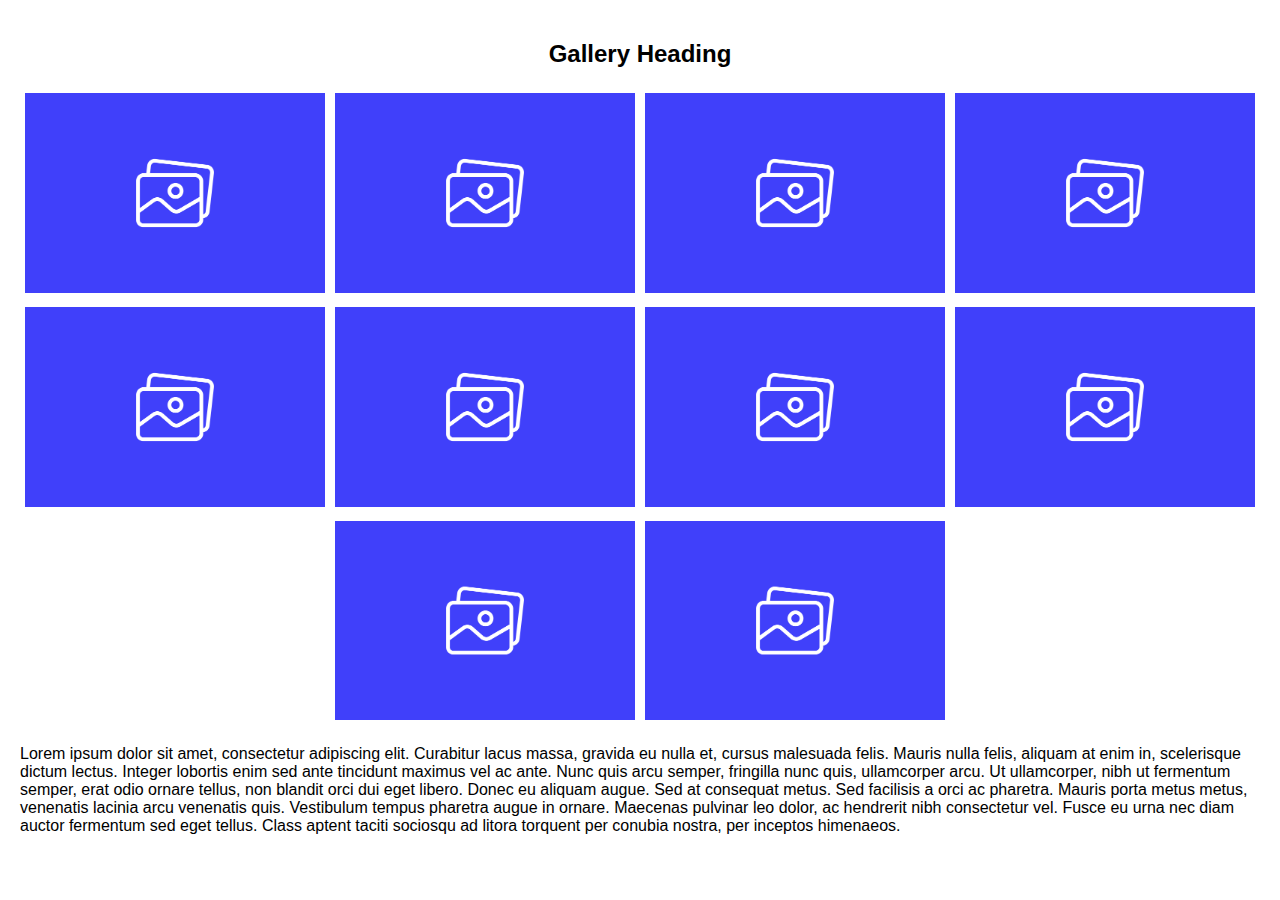
==== Advanced CSS/Crearea unei galerii responsive/index.html @ 93d942d1 "." ====
<!DOCTYPE html>
<html lang="en">
<head>
  <meta charset="UTF-8">
  <meta name="viewport" content="width=device-width, initial-scale=1.0">
  <title>Responsive Gallery</title>
  <link rel="stylesheet" href="styles.css">
</head>
<body>
  <h2>Gallery Heading</h2>
  <div class="gallery">
    <div><img src="placeholder-image.png" alt="image"></div>
    <div><img src="placeholder-image.png" alt="image"></div>
    <div><img src="placeholder-image.png" alt="image"></div>
    <div><img src="placeholder-image.png" alt="image"></div>
    <div><img src="placeholder-image.png" alt="image"></div>
    <div><img src="placeholder-image.png" alt="image"></div>
    <div><img src="placeholder-image.png" alt="image"></div>
    <div><img src="placeholder-image.png" alt="image"></div>
    <div><img src="placeholder-image.png" alt="image"></div>
    <div><img src="placeholder-image.png" alt="image"></div>
  </div>

  <p>Lorem ipsum dolor sit amet, consectetur adipiscing elit. Curabitur lacus massa, gravida eu nulla et, cursus malesuada felis. Mauris nulla felis, aliquam at enim in, scelerisque dictum lectus. Integer lobortis enim sed ante tincidunt maximus vel ac ante. Nunc quis arcu semper, fringilla nunc quis, ullamcorper arcu. Ut ullamcorper, nibh ut fermentum semper, erat odio ornare tellus, non blandit orci dui eget libero. Donec eu aliquam augue. Sed at consequat metus. Sed facilisis a orci ac pharetra. Mauris porta metus metus, venenatis lacinia arcu venenatis quis. Vestibulum tempus pharetra augue in ornare. Maecenas pulvinar leo dolor, ac hendrerit nibh consectetur vel. Fusce eu urna nec diam auctor fermentum sed eget tellus. Class aptent taciti sociosqu ad litora torquent per conubia nostra, per inceptos himenaeos.</p>
</body>
</html>
---- Advanced CSS/Crearea unei galerii responsive/styles.css ----
body {
    font-family: Arial, sans-serif;
    margin: 0;
    padding: 20px;
  }
  
  h2 {
    text-align: center;
  }
  
  .gallery {
    display: flex;
    flex-wrap: wrap;
    justify-content: center;
  }
  
  .gallery div {
    margin: 5px;
  }
  
  .gallery img {
    width: 100%;
    height: auto;
    max-width: 300px;
  }
  img {
    background-color: rgb(64, 64, 250);
  }
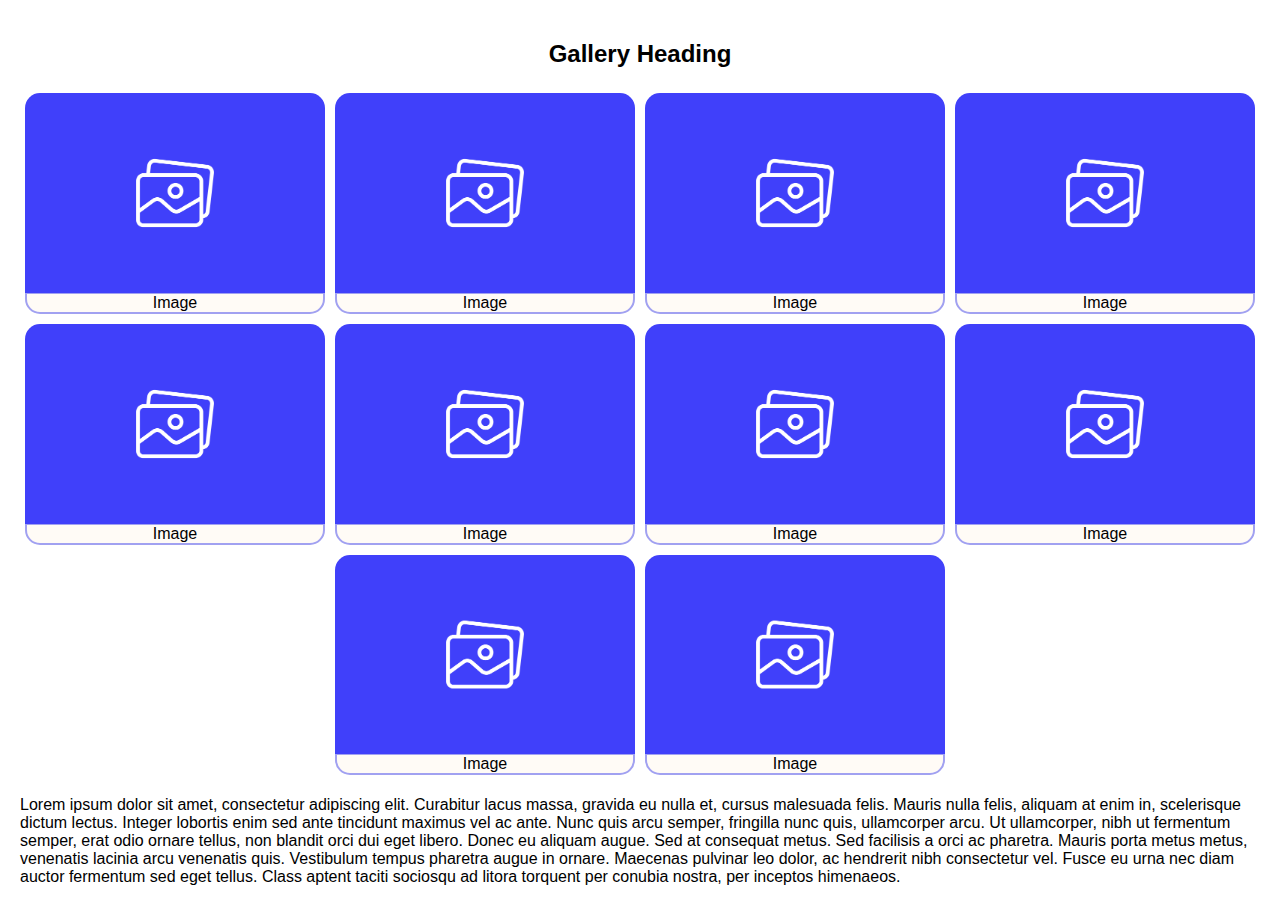
==== commit 860b88ca: "Finish" ====
--- a/Advanced CSS/Crearea unei galerii responsive/index.html
+++ b/Advanced CSS/Crearea unei galerii responsive/index.html
@@ -9,17 +9,48 @@
 <body>
   <h2>Gallery Heading</h2>
   <div class="gallery">
-    <div><img src="placeholder-image.png" alt="image"></div>
-    <div><img src="placeholder-image.png" alt="image"></div>
-    <div><img src="placeholder-image.png" alt="image"></div>
-    <div><img src="placeholder-image.png" alt="image"></div>
-    <div><img src="placeholder-image.png" alt="image"></div>
-    <div><img src="placeholder-image.png" alt="image"></div>
-    <div><img src="placeholder-image.png" alt="image"></div>
-    <div><img src="placeholder-image.png" alt="image"></div>
-    <div><img src="placeholder-image.png" alt="image"></div>
-    <div><img src="placeholder-image.png" alt="image"></div>
+    
+    <div>
+      <img src="placeholder-image.png" alt="image">
+      <figcaption>Image</figcaption>
   </div>
+  <div>
+    <img src="placeholder-image.png" alt="image">
+    <figcaption>Image</figcaption>
+</div>
+<div>
+  <img src="placeholder-image.png" alt="image">
+  <figcaption>Image</figcaption>
+</div>
+<div>
+  <img src="placeholder-image.png" alt="image">
+  <figcaption>Image</figcaption>
+</div>
+<div>
+  <img src="placeholder-image.png" alt="image">
+  <figcaption>Image</figcaption>
+</div>
+<div>
+  <img src="placeholder-image.png" alt="image">
+  <figcaption>Image</figcaption>
+</div>
+<div>
+  <img src="placeholder-image.png" alt="image">
+  <figcaption>Image</figcaption>
+</div>
+<div>
+  <img src="placeholder-image.png" alt="image">
+  <figcaption>Image</figcaption>
+</div>
+<div>
+  <img src="placeholder-image.png" alt="image">
+  <figcaption>Image</figcaption>
+</div><div>
+  <img src="placeholder-image.png" alt="image">
+  <figcaption>Image</figcaption>
+</div>
+  
+</div>
 
   <p>Lorem ipsum dolor sit amet, consectetur adipiscing elit. Curabitur lacus massa, gravida eu nulla et, cursus malesuada felis. Mauris nulla felis, aliquam at enim in, scelerisque dictum lectus. Integer lobortis enim sed ante tincidunt maximus vel ac ante. Nunc quis arcu semper, fringilla nunc quis, ullamcorper arcu. Ut ullamcorper, nibh ut fermentum semper, erat odio ornare tellus, non blandit orci dui eget libero. Donec eu aliquam augue. Sed at consequat metus. Sed facilisis a orci ac pharetra. Mauris porta metus metus, venenatis lacinia arcu venenatis quis. Vestibulum tempus pharetra augue in ornare. Maecenas pulvinar leo dolor, ac hendrerit nibh consectetur vel. Fusce eu urna nec diam auctor fermentum sed eget tellus. Class aptent taciti sociosqu ad litora torquent per conubia nostra, per inceptos himenaeos.</p>
 </body>
--- a/Advanced CSS/Crearea unei galerii responsive/styles.css
+++ b/Advanced CSS/Crearea unei galerii responsive/styles.css
@@ -25,4 +25,17 @@
   }
   img {
     background-color: rgb(64, 64, 250);
+    border-top-left-radius: 15px;
+    border-top-right-radius:15px;
+  }
+  
+  figcaption {
+    text-align: center;
+    border: 2px solid rgb(161, 161, 241);
+    margin-top:-5px;
+    border-bottom-left-radius: 15px;
+    border-bottom-right-radius: 15px;
+    background-color: rgb(255, 251, 246);
+    
+    
   }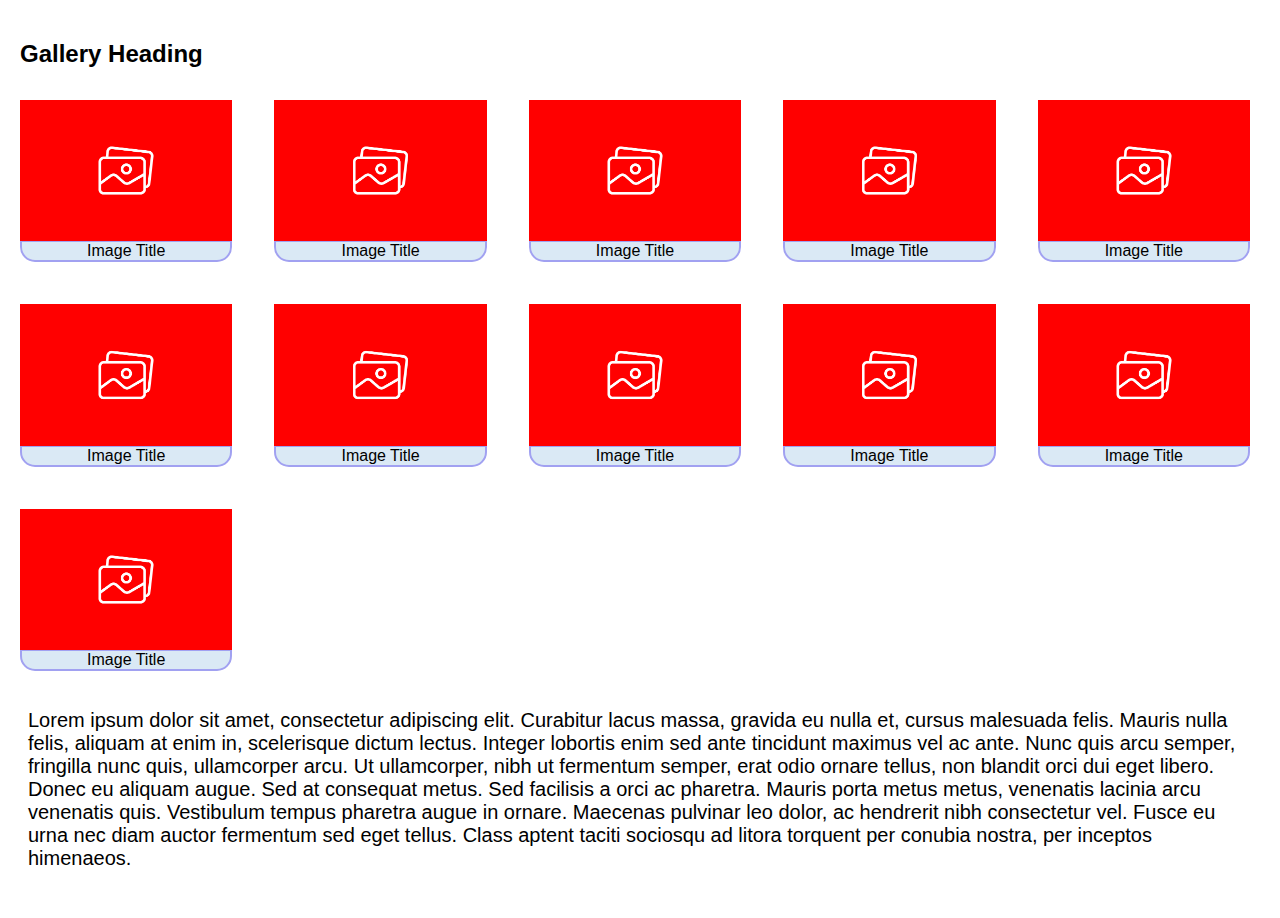
==== commit 2ef3faa7: "." ====
--- a/Advanced CSS/Crearea unei galerii responsive/index.html
+++ b/Advanced CSS/Crearea unei galerii responsive/index.html
@@ -2,56 +2,65 @@
 <html lang="en">
 <head>
   <meta charset="UTF-8">
-  <meta name="viewport" content="width=device-width, initial-scale=1.0">
+  <meta name="viewport" content="width=device-width, initial-scale=0.95 , maximum-scale=0.95">
   <title>Responsive Gallery</title>
   <link rel="stylesheet" href="styles.css">
 </head>
 <body>
-  <h2>Gallery Heading</h2>
-  <div class="gallery">
+  
+  <div class="container" >
+    <h2>Gallery Heading</h2>
+    <div class="gallery">
+      <div>
+        <img src="placeholder-image.png" alt="image">
+        <figcaption>Image Title</figcaption>
+      </div>
+      <div>
+        <img src="placeholder-image.png" alt="image">
+        <figcaption>Image Title</figcaption>
+      </div>
+      <div>
+        <img src="placeholder-image.png" alt="image">
+        <figcaption>Image Title</figcaption>
+      </div>
+      <div>
+        <img src="placeholder-image.png" alt="image">
+        <figcaption>Image Title</figcaption>
+      </div>
+      <div>
+        <img src="placeholder-image.png" alt="image">
+        <figcaption>Image Title</figcaption>
+      </div>
+      <div>
+        <img src="placeholder-image.png" alt="image">
+        <figcaption>Image Title</figcaption>
+      </div>
+      <div>
+        <img src="placeholder-image.png" alt="image">
+        <figcaption>Image Title</figcaption>
+      </div>
+      <div>
+        <img src="placeholder-image.png" alt="image">
+        <figcaption>Image Title</figcaption>
+      </div>
+      <div>
+        <img src="placeholder-image.png" alt="image">
+        <figcaption>Image Title</figcaption>
+      </div>
+      <div>
+        <img src="placeholder-image.png" alt="image">
+        <figcaption>Image Title</figcaption>
+      </div>
+      <div>
+        <img src="placeholder-image.png" alt="image">
+        <figcaption>Image Title</figcaption>
+      </div>
+    </div>
     
-    <div>
-      <img src="placeholder-image.png" alt="image">
-      <figcaption>Image</figcaption>
+    
   </div>
-  <div>
-    <img src="placeholder-image.png" alt="image">
-    <figcaption>Image</figcaption>
-</div>
-<div>
-  <img src="placeholder-image.png" alt="image">
-  <figcaption>Image</figcaption>
-</div>
-<div>
-  <img src="placeholder-image.png" alt="image">
-  <figcaption>Image</figcaption>
-</div>
-<div>
-  <img src="placeholder-image.png" alt="image">
-  <figcaption>Image</figcaption>
-</div>
-<div>
-  <img src="placeholder-image.png" alt="image">
-  <figcaption>Image</figcaption>
-</div>
-<div>
-  <img src="placeholder-image.png" alt="image">
-  <figcaption>Image</figcaption>
-</div>
-<div>
-  <img src="placeholder-image.png" alt="image">
-  <figcaption>Image</figcaption>
-</div>
-<div>
-  <img src="placeholder-image.png" alt="image">
-  <figcaption>Image</figcaption>
-</div><div>
-  <img src="placeholder-image.png" alt="image">
-  <figcaption>Image</figcaption>
-</div>
-  
-</div>
 
   <p>Lorem ipsum dolor sit amet, consectetur adipiscing elit. Curabitur lacus massa, gravida eu nulla et, cursus malesuada felis. Mauris nulla felis, aliquam at enim in, scelerisque dictum lectus. Integer lobortis enim sed ante tincidunt maximus vel ac ante. Nunc quis arcu semper, fringilla nunc quis, ullamcorper arcu. Ut ullamcorper, nibh ut fermentum semper, erat odio ornare tellus, non blandit orci dui eget libero. Donec eu aliquam augue. Sed at consequat metus. Sed facilisis a orci ac pharetra. Mauris porta metus metus, venenatis lacinia arcu venenatis quis. Vestibulum tempus pharetra augue in ornare. Maecenas pulvinar leo dolor, ac hendrerit nibh consectetur vel. Fusce eu urna nec diam auctor fermentum sed eget tellus. Class aptent taciti sociosqu ad litora torquent per conubia nostra, per inceptos himenaeos.</p>
+  
 </body>
 </html>
--- a/Advanced CSS/Crearea unei galerii responsive/styles.css
+++ b/Advanced CSS/Crearea unei galerii responsive/styles.css
@@ -1,41 +1,70 @@
 body {
-    font-family: Arial, sans-serif;
-    margin: 0;
-    padding: 20px;
-  }
-  
-  h2 {
+  font-family: Arial, sans-serif;
+  margin: 0px;
+  padding: 20px;
+}
+
+.container {
+  width: fit-content;
+  margin-left: auto;
+  margin-right: auto;
+}
+
+h2 {
+
+  @media (min-width: 0px) {
     text-align: center;
   }
+  @media (min-width: 758px) {
+    text-align: left;
+  }
+  @media (min-width: 1280px) {
+    text-align: left;
+  }
+}
+
+.gallery {
   
-  .gallery {
-    display: flex;
-    flex-wrap: wrap;
-    justify-content: center;
+
+  display: grid;
+
+  @media (min-width: 640px) {
+    grid-template-columns: repeat(1, minmax(0, 1fr));
   }
-  
-  .gallery div {
-    margin: 5px;
+  @media (min-width: 758px) {
+    grid-template-columns: repeat(3, minmax(0, 1fr));
   }
-  
-  .gallery img {
-    width: 100%;
-    height: auto;
-    max-width: 300px;
+  @media (min-width: 1280px) {
+    grid-template-columns: repeat(5, minmax(0, 1fr));
   }
-  img {
-    background-color: rgb(64, 64, 250);
-    border-top-left-radius: 15px;
-    border-top-right-radius:15px;
-  }
-  
-  figcaption {
-    text-align: center;
-    border: 2px solid rgb(161, 161, 241);
-    margin-top:-5px;
-    border-bottom-left-radius: 15px;
-    border-bottom-right-radius: 15px;
-    background-color: rgb(255, 251, 246);
-    
-    
-  }+  gap: 2rem;
+  margin-top: 2rem;
+
+  width: fit-content;
+}
+
+.gallery div {
+  margin-right: 10px;
+  margin-bottom: 10px;
+}
+
+.gallery img {
+  background-color: red;
+  width: 100%;
+  height: auto;
+  max-width: 300px;
+}
+
+figcaption {
+  text-align: center;
+  border: 2px solid rgb(161, 161, 241);
+  margin-top: -5px;
+  border-bottom-left-radius: 15px;
+  border-bottom-right-radius: 15px;
+  background-color: rgb(218, 233, 245);
+}
+
+p {
+  font-size: 1.25rem;
+  padding: 0.5rem;
+}
